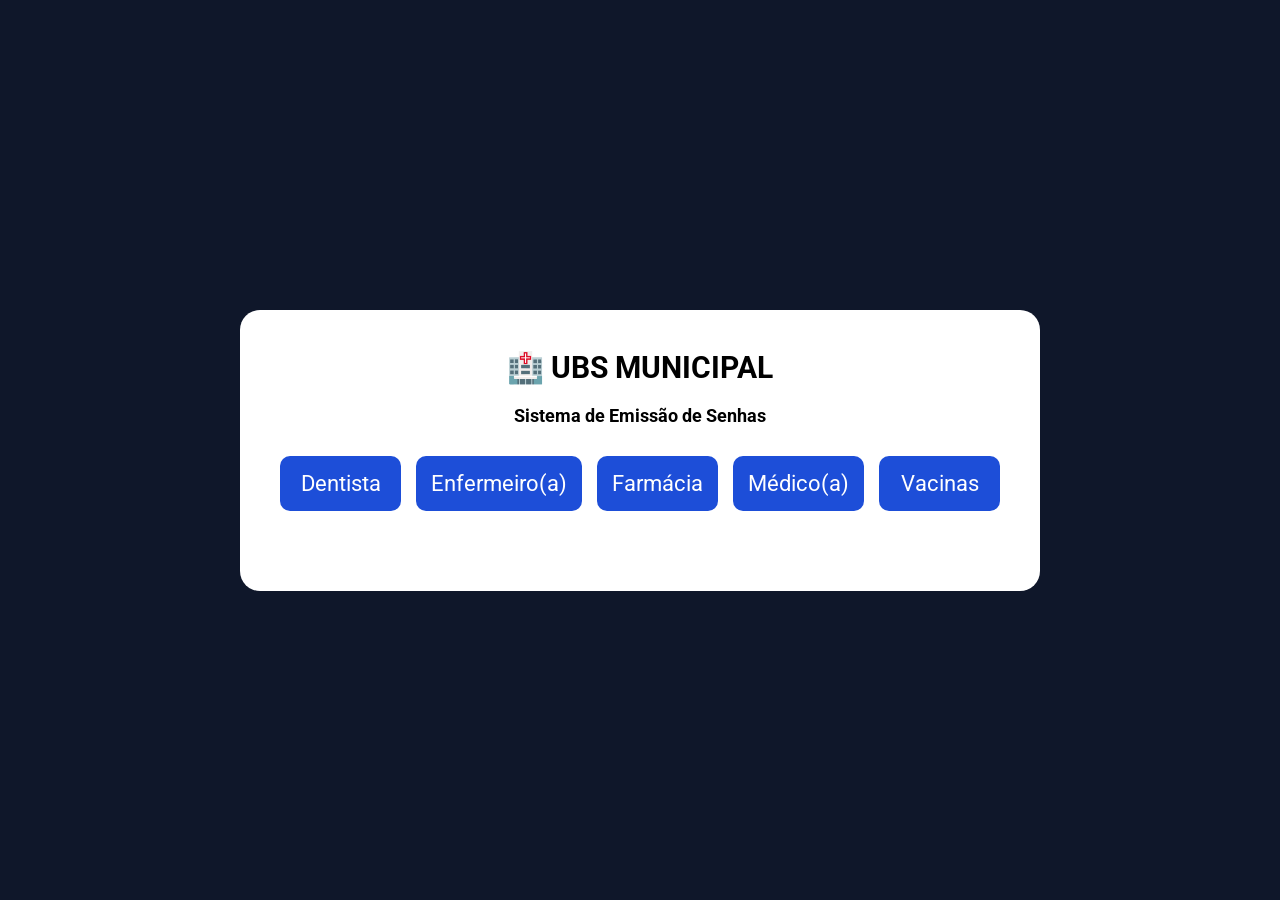
==== index.html @ abda021f "feat: sistema de emissão de senhas para clínica" ====
<!DOCTYPE html>
<html lang="pt-br">

<head>
    <meta charset="UTF-8">
    <meta name="viewport" content="width=device-width, initial-scale=1.0">

    <link rel="preconnect" href="https://fonts.googleapis.com">
    <link rel="preconnect" href="https://fonts.gstatic.com" crossorigin>
    <link href="https://fonts.googleapis.com/css2?family=Roboto:ital,wght@0,100..900;1,100..900&display=swap"
        rel="stylesheet">

        <link rel="icon" type="image/png" href="./src/img/favicon-32x32.png" >
    <link rel="stylesheet" href="./src/css/reset.css">
    <link rel="stylesheet" href="./src/css/estilos.css">
    <link rel="stylesheet" href="./src/css/responsivo.css">
    <title>Totem UBS</title>
</head>

<body>

    <section class="container">

        <h1>🏥 UBS MUNICIPAL</h1>

        <p>Sistema de Emissão de Senhas</p>

        <div class="botoes">

            <button onclick="gerarSenha('D')">
                Dentista
            </button>

            <button onclick="gerarSenha('E')">
                Enfermeiro(a)
            </button>

            <button onclick="gerarSenha('F')">
                Farmácia
            </button>

            <button onclick="gerarSenha('M')">
                Médico(a)
            </button>

            <button onclick="gerarSenha('V')">
                Vacinas
            </button>

        </div>

        <div id="senha"></div>

    </section>

    <script src="./src/js/index.js"></script>


</body>

</html>
---- src/css/estilos.css ----
body {
    display: flex;
    justify-content: center;
    align-items: center;
    height: 100vh;
    background: #0F172A;
}

.container {
    width: 800px;
    max-width: 95%;
    padding: 40px;
    background: white;
    text-align: center;
    border-radius: 20px;
}

h1 {
    font-size: 30px;
    margin-bottom: 20px;
}

p {
    font-size: 18px;
    font-weight: bold;
}

.botoes {
    display: flex;
    justify-content: center;
    align-items: center;
    gap: 15px;
    margin-top: 30px;
    
}

button {
    padding: 15px;
    width: 180px;
    font-size: 22px;
    border-radius: 10px;
    background: #1D4ED8;
    color: white;
    cursor: pointer;
    transition: .3s;
}

button:hover {
    background: #43d317;
}

#senha{
    margin-top: 40px;
    font-size: 32px;
    font-weight: bold;
    color: #0F172A;
}

.senha-gerada{
    margin-top: 30px;
    padding: 25px;
    border-radius: 15px;
    background: #F8FAFC;
    border: 2px solid #E2E8F0;
}

.senha-gerada h3{
    font-size: 20px;
    margin-bottom: 10px;
}

.titulo-comprovante{
    font-weight: bold;
    margin-bottom: 20px;
}

.senha-gerada h2{
    font-size: 60px;
    color: #040916;
    margin-bottom: 20px;
}

.senha-gerada p{
    font-size: 18px;
    margin: 8px 0;
}
---- src/css/responsivo.css ----
/* Desktop Grande */
@media (min-width: 1200px) {

    .container {
        width: 800px;
    }

}

/* Notebook */
@media (min-width: 992px) and (max-width: 1199px) {

    .container {
        width: 90%;
    }

    button {
        font-size: 20px;
    }

}

/* Tablet */
@media (min-width: 768px) and (max-width: 991px) {

    .container {
        width: 90%;
        padding: 30px;
    }

    .botoes {
        flex-wrap: wrap;
        justify-content: center;
    }

    button {
        width: 200px;
        font-size: 18px;
    }

}

/* Celulares grandes */
@media (min-width: 481px) and (max-width: 767px) {

    .container {
        width: 95%;
        padding: 25px;
    }

    h1 {
        font-size: 26px;
    }

    p {
        font-size: 16px;
    }

    .botoes {
        flex-direction: column;
        gap: 10px;
    }

    button {
        width: 100%;
        font-size: 18px;
    }

    #senha {
        font-size: 24px;
    }

}

/* Celulares pequenos */
@media (max-width: 480px) {

    .container {
        width: 95%;
        padding: 20px;
    }

    h1 {
        font-size: 22px;
    }

    p {
        font-size: 15px;
    }

    .botoes {
        flex-direction: column;
        gap: 10px;
        margin-top: 20px;
    }

    button {
        width: 100%;
        padding: 12px;
        font-size: 16px;
    }

    #senha {
        margin-top: 25px;
        font-size: 22px;
    }

}
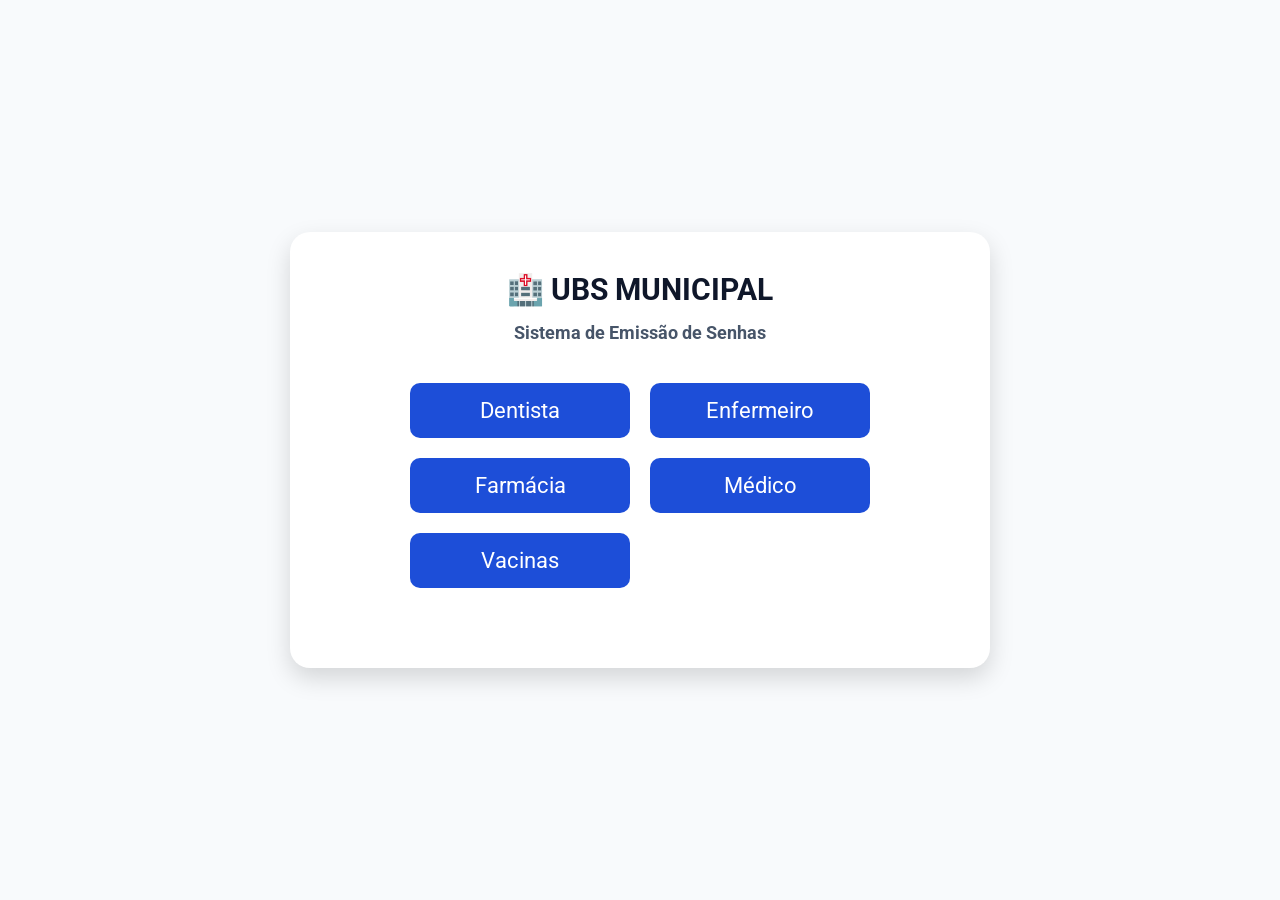
==== commit a79010ff: "Adiciona persistência de dados e reinicialização diária dos contadores" ====
--- a/index.html
+++ b/index.html
@@ -4,16 +4,17 @@
 <head>
     <meta charset="UTF-8">
     <meta name="viewport" content="width=device-width, initial-scale=1.0">
-
     <link rel="preconnect" href="https://fonts.googleapis.com">
     <link rel="preconnect" href="https://fonts.gstatic.com" crossorigin>
     <link href="https://fonts.googleapis.com/css2?family=Roboto:ital,wght@0,100..900;1,100..900&display=swap"
         rel="stylesheet">
-
-        <link rel="icon" type="image/png" href="./src/img/favicon-32x32.png" >
+    <link rel="icon" type="image/png" href="./src/img/favicon.png">
     <link rel="stylesheet" href="./src/css/reset.css">
     <link rel="stylesheet" href="./src/css/estilos.css">
+    <link rel="stylesheet" href="./src/css/print.css">
     <link rel="stylesheet" href="./src/css/responsivo.css">
+
+
     <title>Totem UBS</title>
 </head>
 
@@ -21,31 +22,49 @@
 
     <section class="container">
 
-        <h1>🏥 UBS MUNICIPAL</h1>
+        <div id="cabecalho">
+            <h1>🏥 UBS MUNICIPAL</h1>
 
-        <p>Sistema de Emissão de Senhas</p>
+            <p>Sistema de Emissão de Senhas</p>
+        </div>
 
-        <div class="botoes">
+        <!-- TELA 1 -->
+        <div id="telaSetores">
 
-            <button onclick="gerarSenha('D')">
+            <button onclick="selecionarSetor('DEN', 'Dentista')">
                 Dentista
             </button>
 
-            <button onclick="gerarSenha('E')">
-                Enfermeiro(a)
+            <button onclick="selecionarSetor('ENF', 'Enfermeiro')">
+                Enfermeiro
             </button>
 
-            <button onclick="gerarSenha('F')">
+            <button onclick="selecionarSetor('FAR', 'Farmácia')">
                 Farmácia
             </button>
 
-            <button onclick="gerarSenha('M')">
-                Médico(a)
+            <button onclick="selecionarSetor('MED', 'Médico')">
+                Médico
             </button>
 
-            <button onclick="gerarSenha('V')">
+            <button onclick="selecionarSetor('VAC', 'Vacinas')">
                 Vacinas
             </button>
+
+        </div>
+
+        <!-- TELA 2 -->
+        <div id="telaTipoSenha">
+
+            <h2 id="nomeSetor"></h2>
+
+            <button id="btnNormal" onclick="senhaNormal()">
+                Normal
+            </button>
+
+            <button id="btnPreferencial" onclick="senhaPreferencial()">
+                Preferencial
+            </button>            
 
         </div>
 
@@ -55,7 +74,6 @@
 
     <script src="./src/js/index.js"></script>
 
-
 </body>
 
 </html>
--- a/src/css/estilos.css
+++ b/src/css/estilos.css
@@ -2,8 +2,9 @@
     display: flex;
     justify-content: center;
     align-items: center;
-    height: 100vh;
-    background: #0F172A;
+    min-height: 100vh;
+     background: #F8FAFC;
+    font-family: "Roboto", sans-serif;
 }
 
 .container {
@@ -13,50 +14,76 @@
     background: white;
     text-align: center;
     border-radius: 20px;
+    box-shadow: 0 10px 25px rgba(0, 0, 0, 0.15);
 }
 
 h1 {
     font-size: 30px;
-    margin-bottom: 20px;
+    margin-bottom: 15px;
+    color: #0F172A;
 }
 
 p {
     font-size: 18px;
     font-weight: bold;
+    color: #475569;
 }
 
-.botoes {
-    display: flex;
+/* TELA DE SETORES */
+
+#telaSetores {
+    display: grid;
+    grid-template-columns: repeat(2, 220px);
     justify-content: center;
+    gap: 20px;
+    margin-top: 40px;
+}
+
+/* TELA DE TIPO DE SENHA */
+
+#telaTipoSenha {
+    display: none;
+    flex-direction: column;
     align-items: center;
     gap: 15px;
     margin-top: 30px;
-    
 }
 
+#nomeSetor {
+    font-size: 32px;
+    color: #0F172A;
+    margin-bottom: 10px;
+}
+
+/* BOTÕES */
+
 button {
+    width: 220px;
     padding: 15px;
-    width: 180px;
     font-size: 22px;
+    border: none;
     border-radius: 10px;
     background: #1D4ED8;
     color: white;
     cursor: pointer;
-    transition: .3s;
+    transition: background-color 0.3s ease;
 }
 
-button:hover {
-    background: #43d317;
+button:hover,
+button:active {
+    background: #43D317;
 }
 
-#senha{
+/* SENHA GERADA */
+
+#senha {
     margin-top: 40px;
     font-size: 32px;
     font-weight: bold;
     color: #0F172A;
 }
 
-.senha-gerada{
+.senha-gerada {
     margin-top: 30px;
     padding: 25px;
     border-radius: 15px;
@@ -64,23 +91,38 @@
     border: 2px solid #E2E8F0;
 }
 
-.senha-gerada h3{
-    font-size: 20px;
-    margin-bottom: 10px;
+.btn-imprimir {
+    margin-top: 25px;
 }
 
-.titulo-comprovante{
+.titulo-comprovante {
     font-weight: bold;
+    margin-bottom: 20px;
+    color: #334155;
+}
+
+.senha-gerada h2 {
+    font-size: 60px;
+    color: #1D4ED8;
     margin-bottom: 20px;
 }
 
-.senha-gerada h2{
-    font-size: 60px;
-    color: #040916;
-    margin-bottom: 20px;
+.senha-gerada h3 {
+    font-size: 20px;
+    margin-bottom: 10px;
+    color: #0F172A;
 }
 
-.senha-gerada p{
+.senha-gerada p {
     font-size: 18px;
     margin: 8px 0;
+    color: #475569;
+}
+
+.acoes-comprovante {
+    display: flex;
+    flex-direction: column;
+    align-items: center;
+    gap: 15px;
+    margin-top: 25px;
 }
--- a/src/css/print.css
+++ b/src/css/print.css
@@ -0,0 +1,45 @@
+@page {
+    size: 80mm auto;
+    margin: 5mm;
+}
+
+@media print {
+
+    body {
+        background: white;
+    }
+
+    #cabecalho,
+    #telaSetores,
+    #telaTipoSenha,
+    .acoes-comprovante {
+        display: none !important;
+    }
+
+     .container {
+        width: 80mm;
+        max-width: 80mm;
+        padding: 0;
+        margin: 0 auto;
+        border: none;
+        box-shadow: none;
+    }
+
+    .senha-gerada {
+        width: 100%;
+        border: none;
+        background: white;
+        padding: 5mm;
+        margin: 0;
+        font-family: "Courier New", monospace;
+    }
+
+    .senha-gerada h2 {
+        font-size: 48px;
+        color: black;
+    }
+
+    .senha-gerada * {
+        color: black;
+    }
+}
--- a/src/css/responsivo.css
+++ b/src/css/responsivo.css
@@ -2,7 +2,7 @@
 @media (min-width: 1200px) {
 
     .container {
-        width: 800px;
+        width: 700px;
     }
 
 }
@@ -28,13 +28,13 @@
         padding: 30px;
     }
 
-    .botoes {
-        flex-wrap: wrap;
-        justify-content: center;
+    #telaSetores {
+        grid-template-columns: 1fr;
+        justify-items: center;
     }
 
     button {
-        width: 200px;
+        width: 250px;
         font-size: 18px;
     }
 
@@ -56,13 +56,15 @@
         font-size: 16px;
     }
 
-    .botoes {
-        flex-direction: column;
-        gap: 10px;
+    #telaSetores {
+        grid-template-columns: 1fr;
+        justify-items: center;
+        gap: 15px;
     }
 
     button {
         width: 100%;
+        max-width: 300px;
         font-size: 18px;
     }
 
@@ -88,16 +90,25 @@
         font-size: 15px;
     }
 
-    .botoes {
-        flex-direction: column;
-        gap: 10px;
-        margin-top: 20px;
+    #telaSetores {
+        grid-template-columns: 1fr;
+        justify-items: center;
+        gap: 15px;
     }
 
     button {
         width: 100%;
+        max-width: 280px;
         padding: 12px;
         font-size: 16px;
+    }
+
+    #nomeSetor {
+        font-size: 26px;
+    }
+
+    .senha-gerada h2 {
+        font-size: 42px;
     }
 
     #senha {
